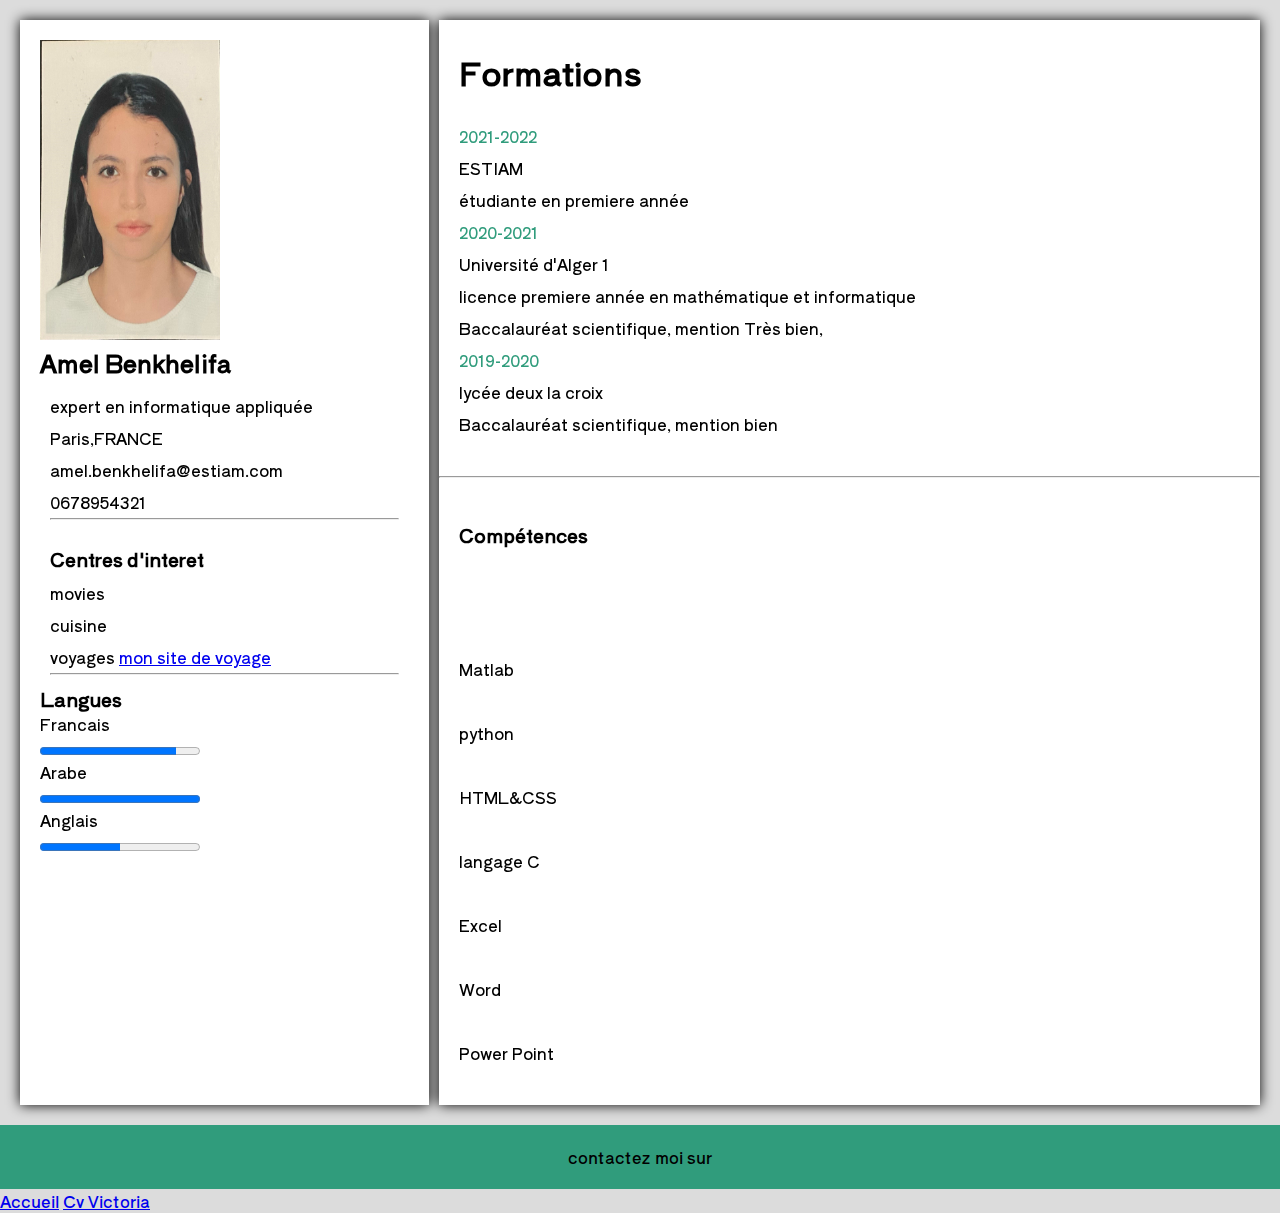
==== amelcv.html @ 3620b526 "Add files via upload" ====
<!DOCTYPE html>
<html lang="en">
<head>
    <meta charset="UTF-8">
    <meta http-equiv="X-UA-Compatible" content="IE=edge">
    <meta name="viewport" content="width=device-width, initial-scale=1.0">
    <link rel="stylesheet" href="styles1.css">
    <link rel="stylesheet" href="https://cdnjs.cloudflare.com/ajax/libs/font-awesome/6.0.0-beta2/css/all.min.css" 
    integrity="sha512-YWzhKL2whUzgiheMoBFwW8CKV4qpHQAEuvilg9FAn5VJUDwKZZxkJNuGM4XkWuk94WCrrwslk8yWNGmY1EduTA==" 
    crossorigin="anonymous" referrerpolicy="no-referrer" />
    
    <title>CV AMEL</title>
</head>
<body>
    <main>
        <section class="gauche">
            <div class="image">
                <img class="special" src="photo cv.jpg" >
                <h2>Amel Benkhelifa</h2>

            </div>
            <div class="infoperso">
                <ul>
                    <li><i class="fas fa-desktop"></i>expert en informatique appliquée</li>
                    <li><i class="fas fa-location-arrow"></i>Paris,FRANCE</li>
                    <li><i class="far fa-envelope"></i>amel.benkhelifa@estiam.com</li>
                    <li><i class="fas fa-phone"></i>0678954321</li>
                </ul>
                <hr>
            </div>
            <div class="interets">
                <h3> <i class="fas fa-interests"></i>Centres d'interet</h3>
                        <ul>
                            <li> <i class="fas fa-film"></i> movies</li>
                            <li> <i class="fas fa-cookie-bite"></i>cuisine </li>
                            <li><i class="fas fa-route"></i>voyages 
                                <a href="index.html">mon site de voyage</a></li>
                        </ul>
               
                <hr>

            </div>
            <div class="Langues">
                <h3> <i class="fas fa-language"></i>Langues</h3>
                <ul>
                    <li><p>Francais</p> <progress max="100" value="85"></progress> </li>
                    <li><p>Arabe</p><progress max="100" value="100"></progress></li>
                    <li><p>Anglais</p><progress max="100" value="50"></progress></li>
                    
                </ul>

             </div>

        </section>
        <section class="droite">
            <div class="formations">
                <h1><i class="fas fa-book-reader"></i>Formations</h1>
                   <ul>
                        <li class="date"><i class="fas fa-calendar"></i>2021-2022</li>
                        <li><i class="fas fa-laptop-code"></i>ESTIAM</li>
                        
                        <li><p> étudiante en premiere année</p> </li>
                        
                        <li class="date"><i class="fas fa-calendar"></i>2020-2021</li>
                        <li><i class="fas fa-university"></i>Université d'Alger 1 </li>
                        <li><p> licence premiere année en mathématique et informatique</p>
                            <p>Baccalauréat scientifique, mention Très bien,</p> </li>
                       
                        <li class="date"><i class="fas fa-calendar"></i>2019-2020</li>
                        <li><i class="fas fa-school"></i>lycée deux la croix </li>
                        <li> <p> Baccalauréat scientifique, mention bien</p> </li>
                   </ul> 
            </div>
            <hr>
            <div class="competences">
                    
                        <h3> <i class="fas fa-cog"></i>Compétences</h3><br/>
                        <ul>
                            
                            <li><p>Matlab</p>  </li>
                            
                            <li><p>python</p></li>
                            <li><p>HTML&CSS</p></li>
                            <li><p>langage C</p></li>
        
                        
                        </ul>
                        <UL>
                            <li><p>Excel</p></li>
                            <li><p>Word</p></li>
                            <li><p>Power Point</p></li>
                           
                        </UL>

                </ul>
                
            </div>

            
        </section>

    </main>
</body>
    <footer >
        <stong><p>contactez moi sur</p></stong>
        <i class="fab fa-facebook-square fa-2x"></i>
        <i class="fab fa-instagram fa-2x"></i>
        <i class="fab fa-linkedin fa-2x"></i>

        
    </footer>
    <a href="index.html">Accueil</a>
        <a href="cvVic.html">Cv Victoria</a>
        
</html>
---- styles1.css ----
@import url('https://fonts.googleapis.com/css2?family=PT+Serif&family=Shippori+Antique&display=swap');


.special{
    width: 200px;
    height: 300px;
}
.h2{
    position: absolute;
    bottom: 0 ;
    background-position: top;
}
*,
body{
    margin:0;
    padding:0;
    box-sizing: border-box;
    font-family: 'Shippori Antique', sans-serif;
}
body{
    background-color:gainsboro;
}
ul{
    list-style: none;
}
main{
    margin:20px;
    display:grid;
    grid-template-columns: 33% 1fr;
    grid-gap: 10px;
    filter: drop-shadow(0 0 0.4rem BLACK );
}
.gauche ,.formations, .competences{
    background-color: white ;
    padding: 20px;

}
.image img{
    width: 180px ;
    
    

}
.infoperso ,.interets , .langues{
    padding:10px;
    line-height:2 ;
}
.formations ,.centres,.langues{
    line-height:2 ;
}

.date{
    color:rgb(48, 156, 124);
}
.formations ul{
    margin: 1rem 0;

}
.centres ul{
   margin:2rem 0;
}
.competences{
    line-height:4 ;
    text-align: ;
    
}

i{
    color:rgb(48, 156, 124) ;
}
footer{
    background-color:rgb(48, 156, 124);
    padding:20px 0;
    text-align: center;
    line-height:1.5 ;
}
footer i{
    color: white;
}

.flotte {
    float:left;
    }
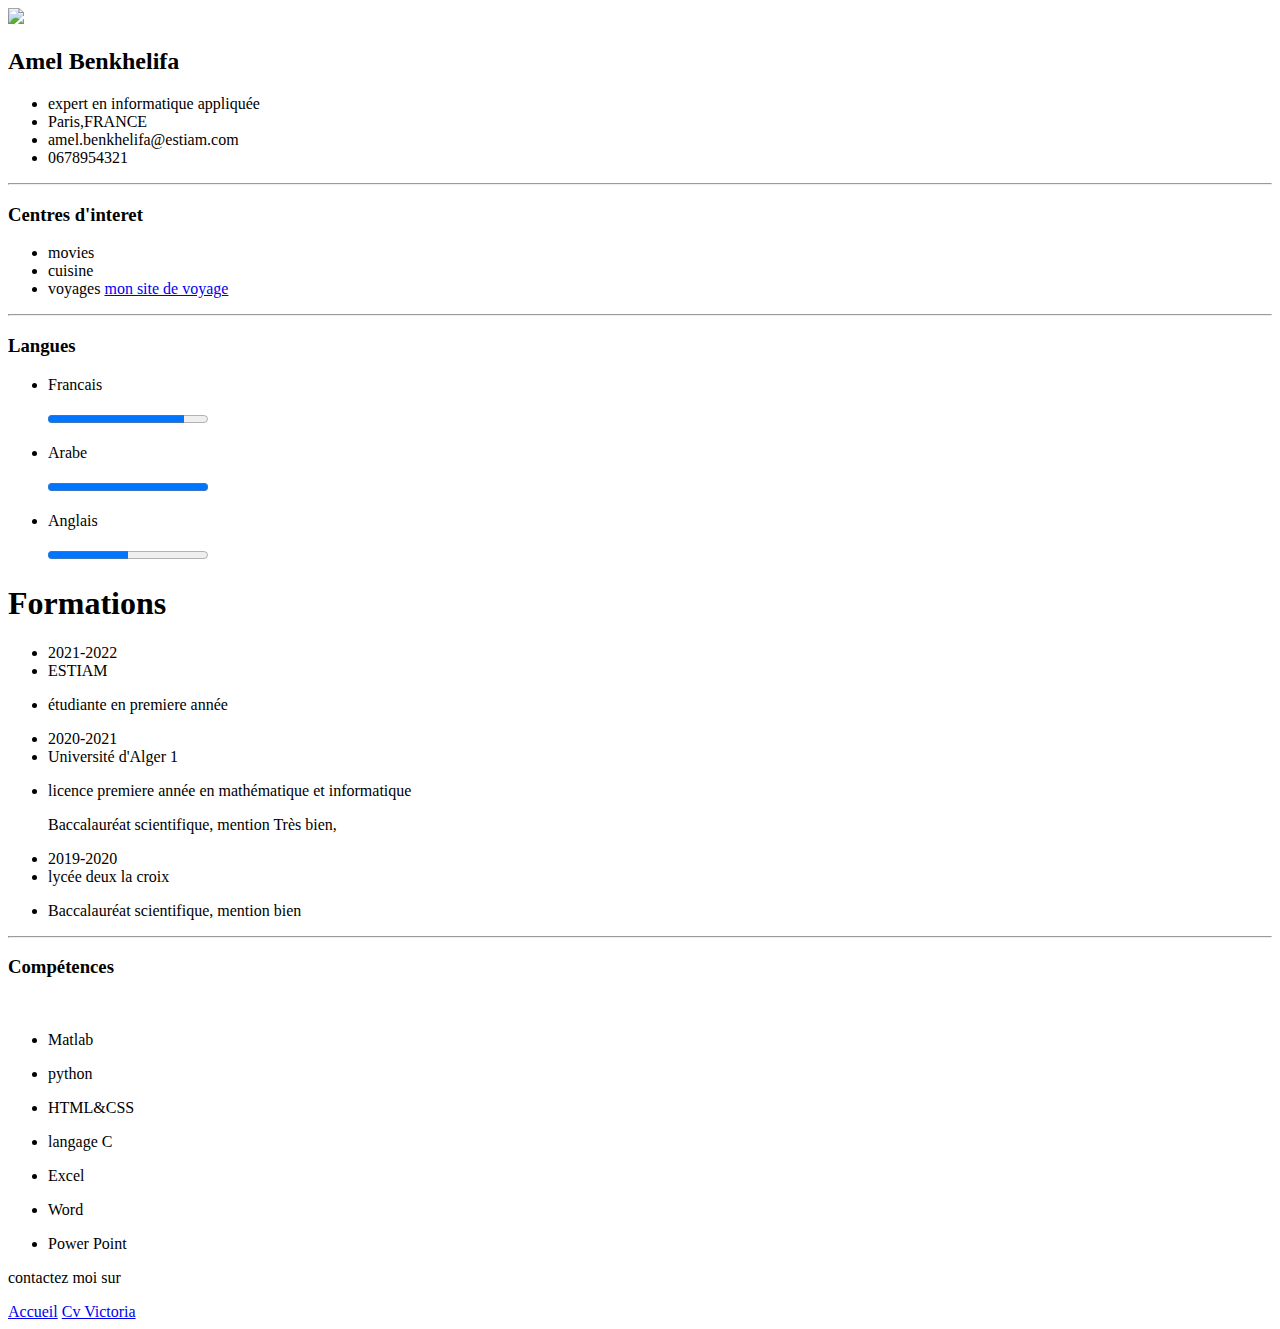
==== commit 26243af5: "Add files via upload" ====
--- a/amelcv.html
+++ b/amelcv.html
@@ -35,7 +35,7 @@
                             <li> <i class="fas fa-film"></i> movies</li>
                             <li> <i class="fas fa-cookie-bite"></i>cuisine </li>
                             <li><i class="fas fa-route"></i>voyages 
-                                <a href="index.html">mon site de voyage</a></li>
+                                <a href="essaie.html">mon site de voyage</a></li>
                         </ul>
                
                 <hr>
@@ -110,7 +110,7 @@
 
         
     </footer>
-    <a href="index.html">Accueil</a>
+    <a href="essaie.html">Accueil</a>
         <a href="cvVic.html">Cv Victoria</a>
         
 </html>